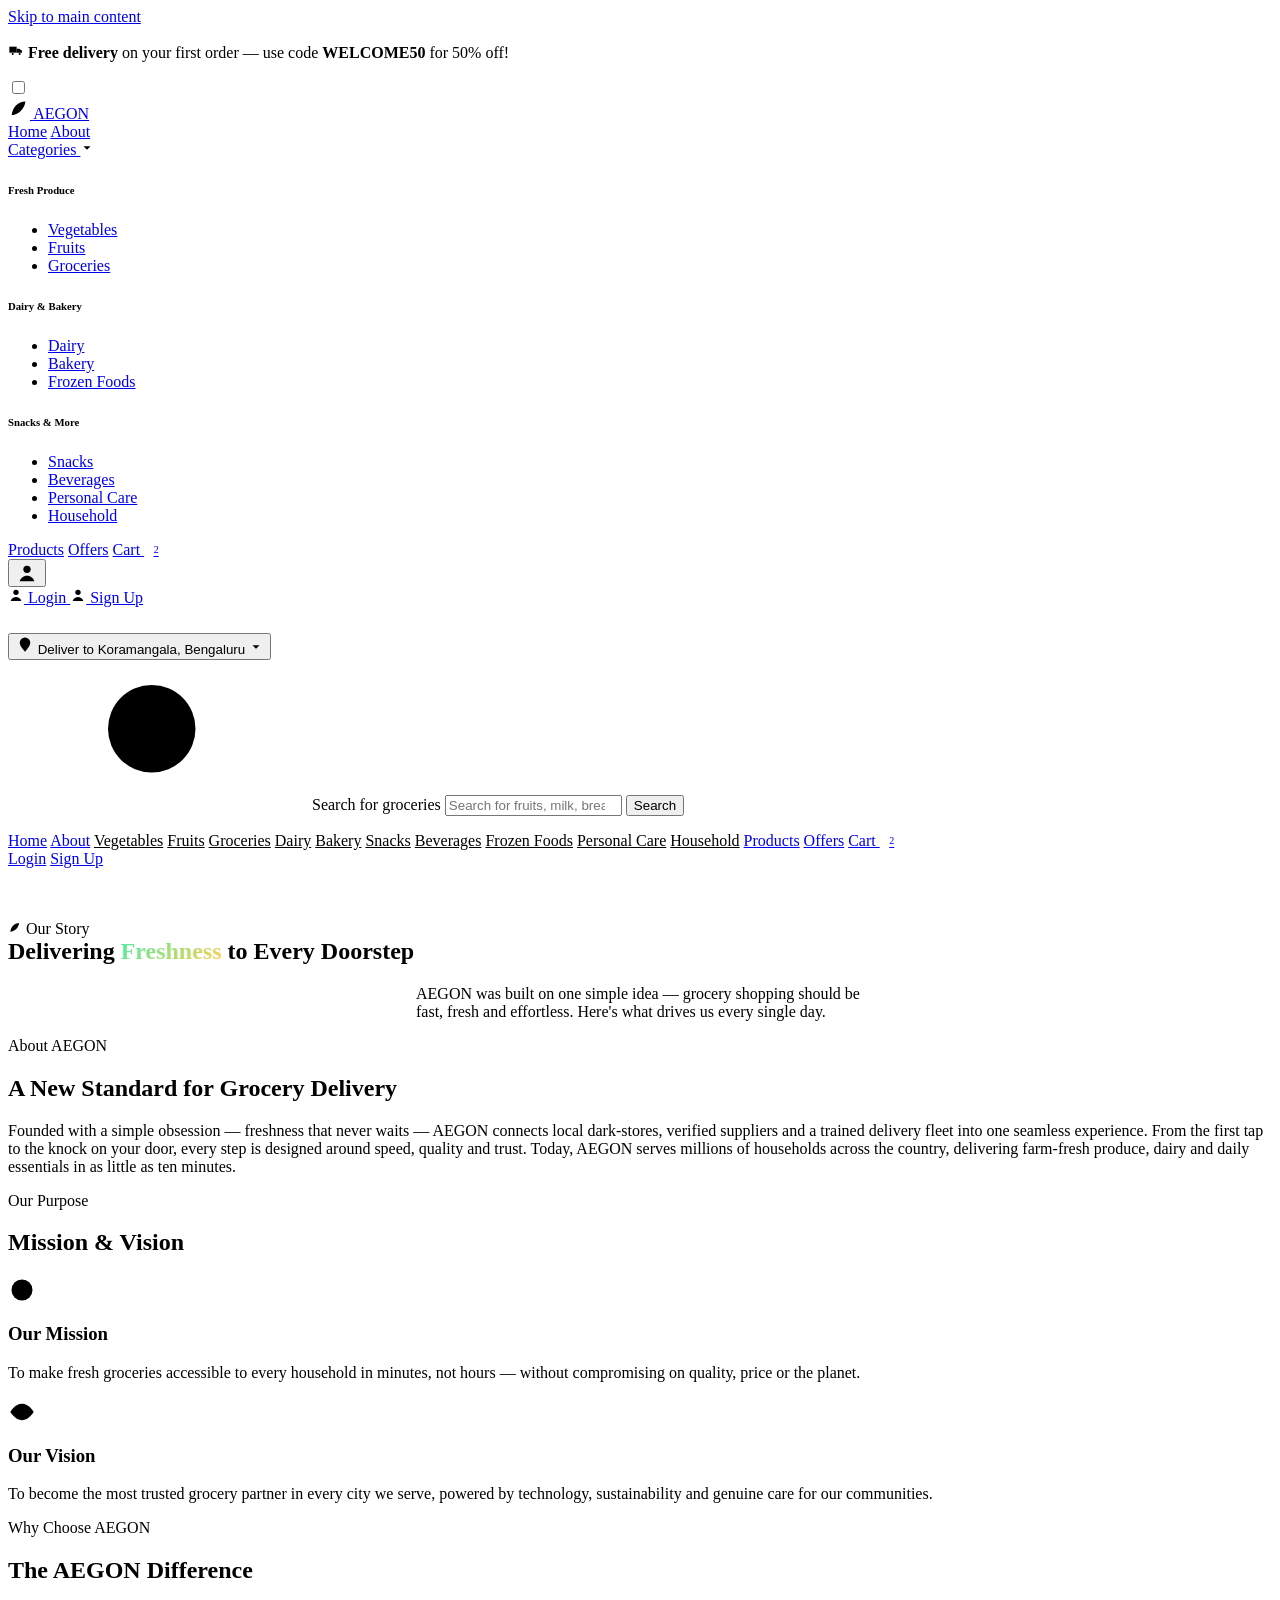
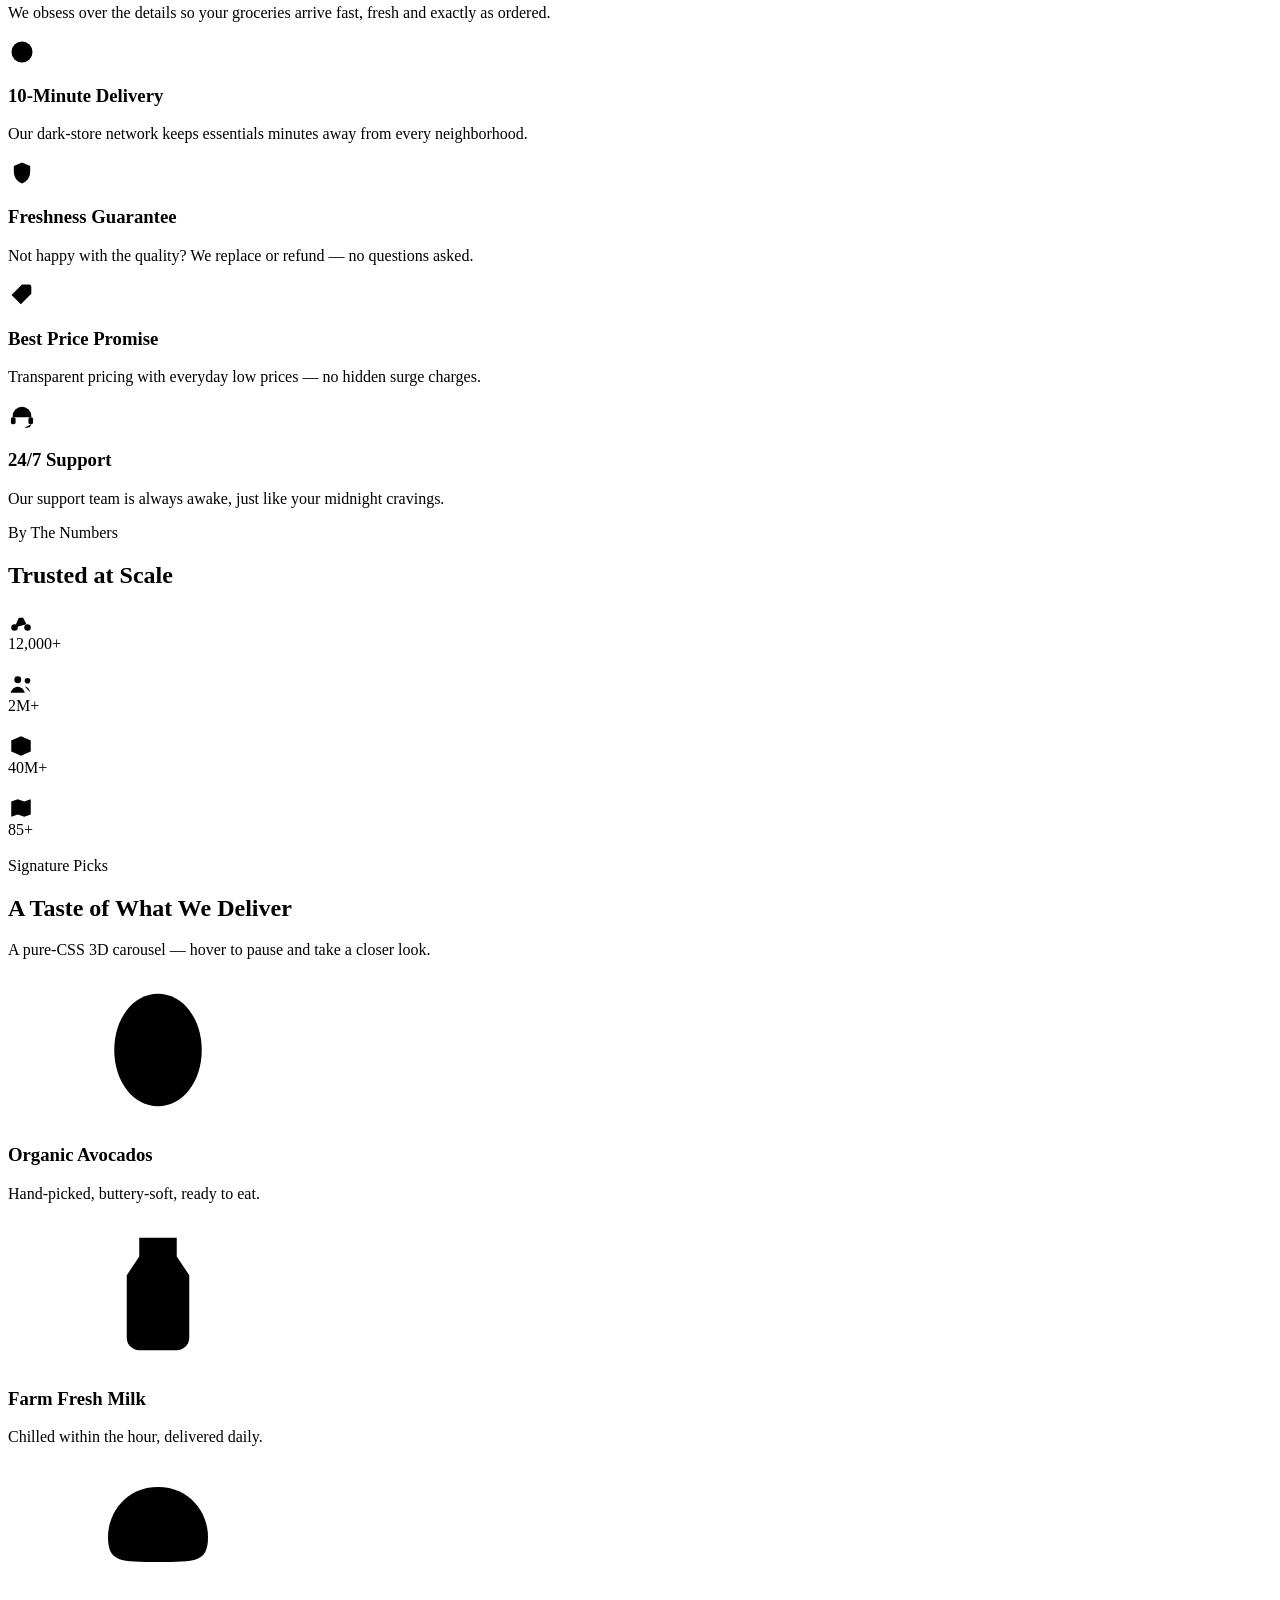
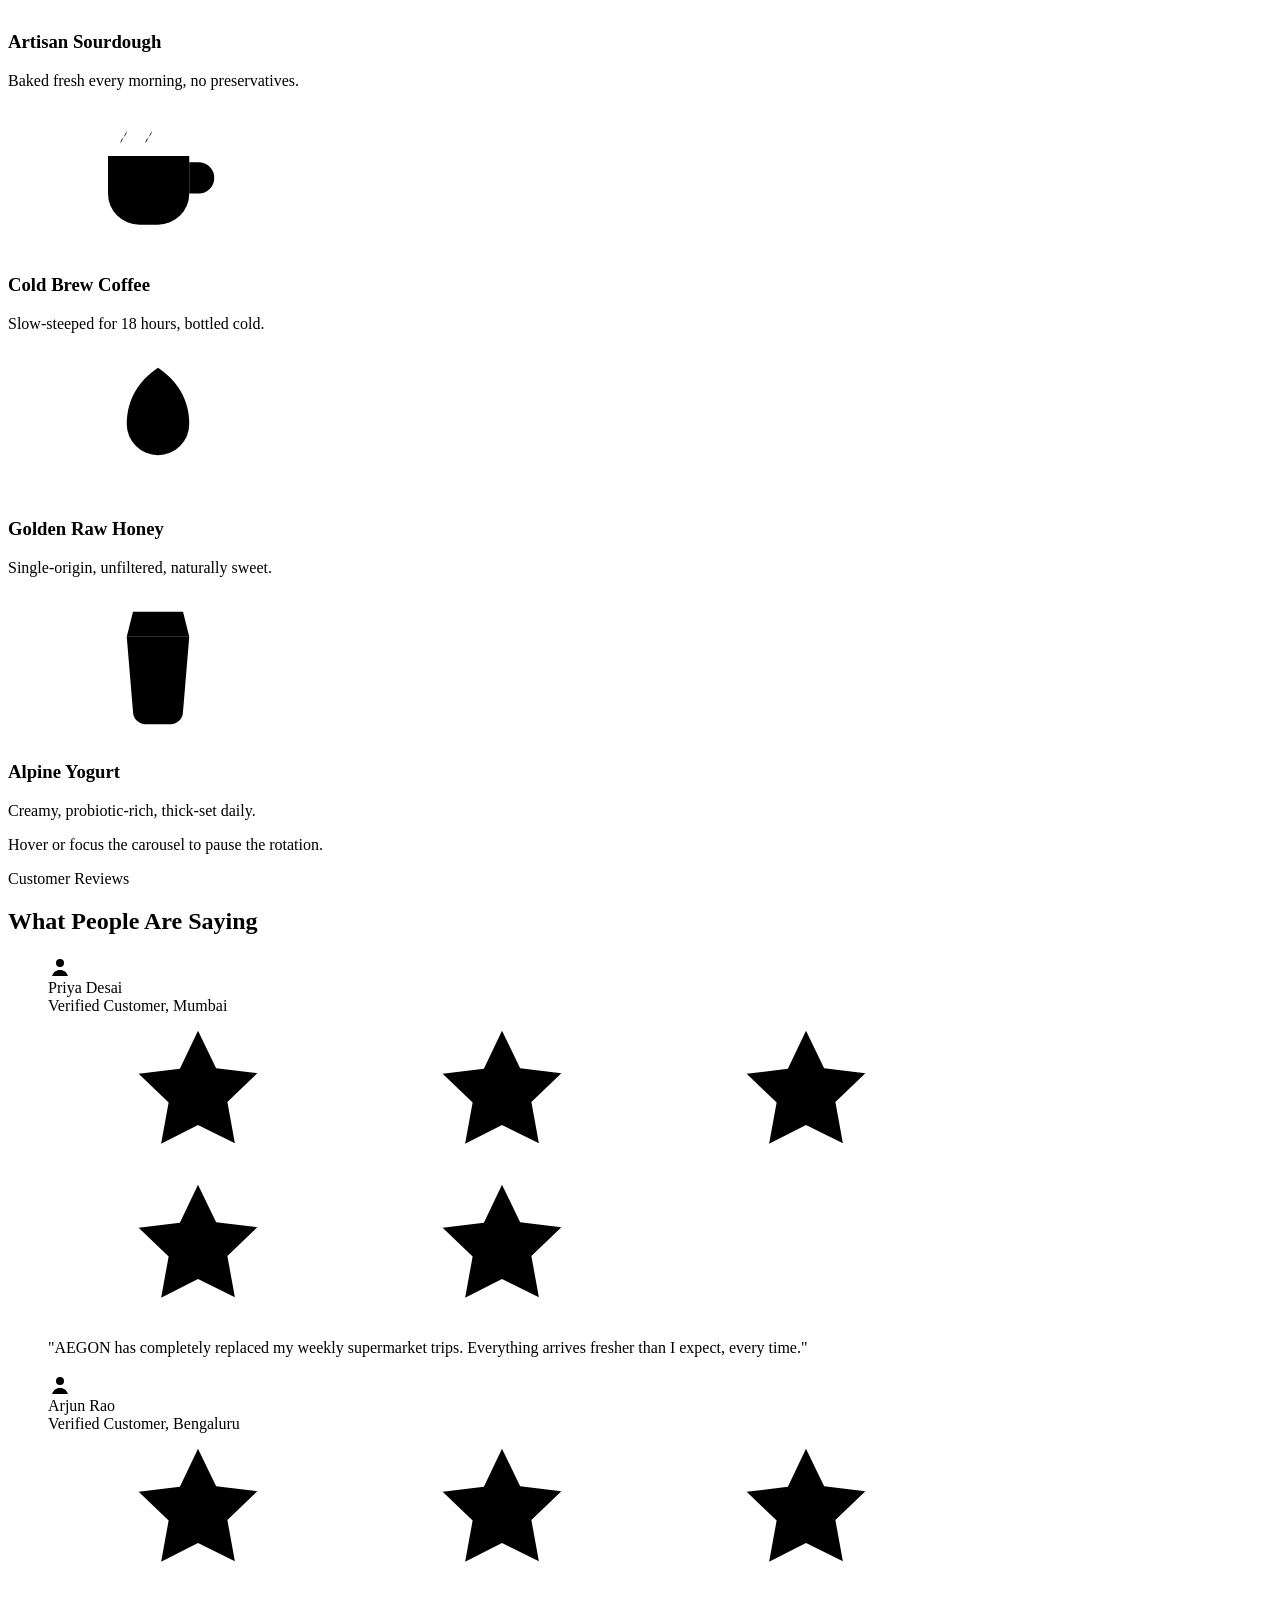
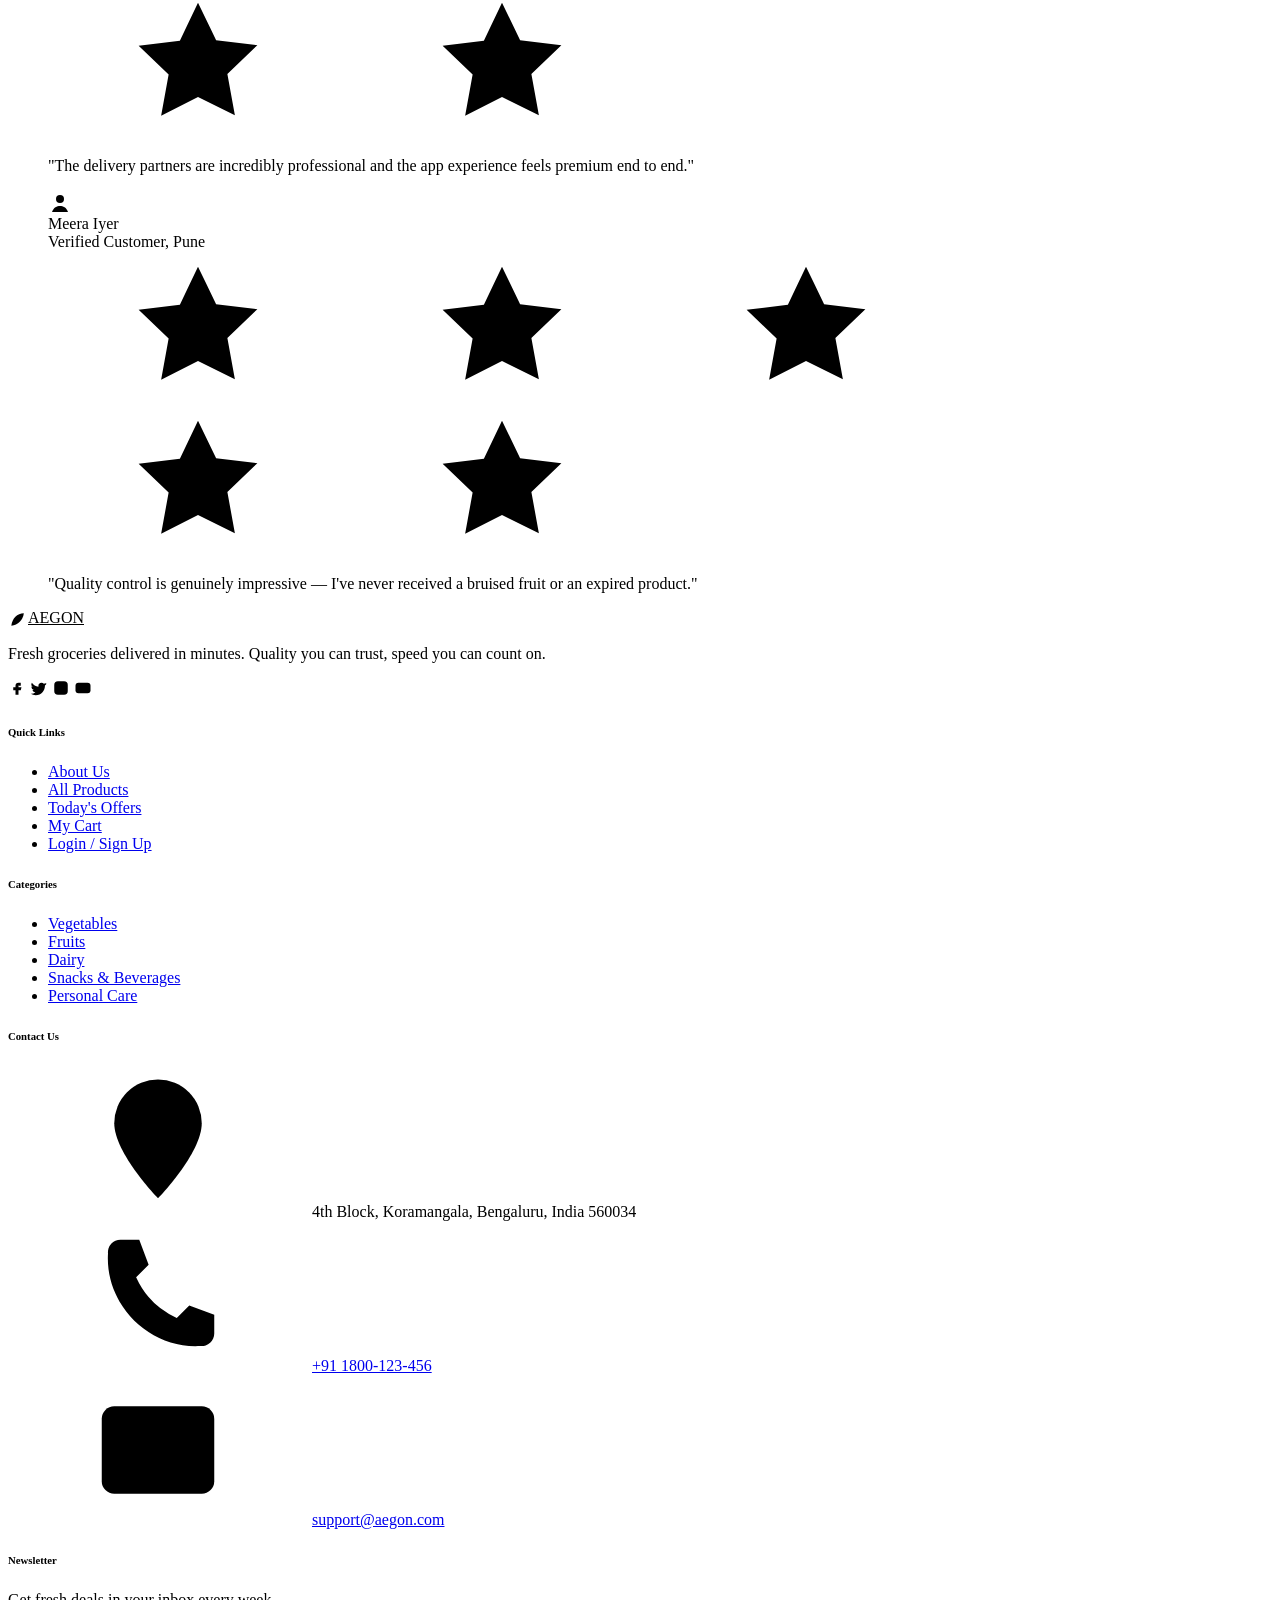
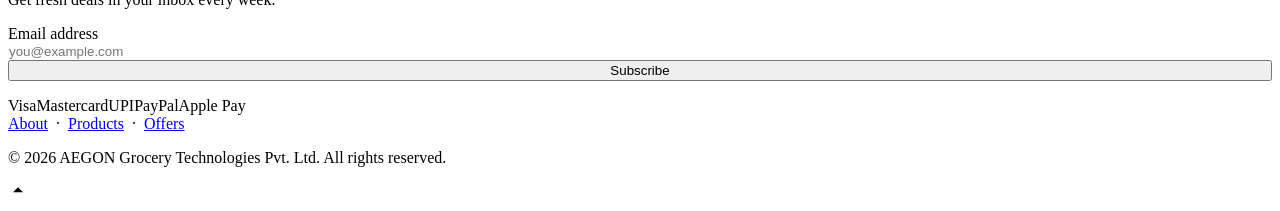
==== about.html @ bcfedc3d "Add files via upload" ====
<html lang="en"><head>
  <!-- ================= META / SEO ================= -->
  <meta charset="UTF-8">
  <meta name="viewport" content="width=device-width, initial-scale=1.0">
  <title>About AEGON | Our Mission to Deliver Fresh, Fast</title>
  <meta name="description" content="Learn about AEGON's mission, vision and the team behind India's premium 10-minute grocery delivery platform.">
  <meta name="keywords" content="about AEGON, grocery delivery company, AEGON mission, AEGON vision">
  <meta name="author" content="AEGON">
  <meta name="robots" content="index, follow">
  <meta name="theme-color" content="#0f8f63">
  <link rel="canonical" href="about.html">

  <meta property="og:type" content="website">
  <meta property="og:title" content="About AEGON | Our Mission to Deliver Fresh, Fast">
  <meta property="og:description" content="Learn about AEGON's mission, vision and the team behind India's premium 10-minute grocery delivery platform.">
  <meta property="og:url" content="about.html">

  <link rel="icon" type="image/svg+xml" href="icons/favicon.svg">

  <link rel="preconnect" href="https://fonts.googleapis.com">
  <link rel="preconnect" href="https://fonts.gstatic.com" crossorigin="">
  <link href="https://fonts.googleapis.com/css2?family=Manrope:wght@400;500;600;700;800&amp;family=Poppins:wght@600;700;800&amp;display=swap" rel="stylesheet">

  <link rel="stylesheet" href="../css/style.css">
</head>
<body data-new-gr-c-s-check-loaded="14.1311.0" data-gr-ext-installed="">

  <a id="top"></a>
  <a href="#main" class="skip-link">Skip to main content</a>

  <!-- ================= ICON SPRITE ================= -->
  <svg aria-hidden="true" style="position:absolute; width:0; height:0; overflow:hidden;">
    <defs>
      <symbol id="icon-location" viewBox="0 0 24 24"><path d="M12 21s7-7.2 7-12a7 7 0 1 0-14 0c0 4.8 7 12 7 12Z"></path><circle cx="12" cy="9" r="2.5"></circle></symbol>
      <symbol id="icon-chevron-down" viewBox="0 0 24 24"><path d="M6 9l6 6 6-6"></path></symbol>
      <symbol id="icon-search" viewBox="0 0 24 24"><circle cx="11" cy="11" r="7"></circle><path d="M21 21l-4.3-4.3"></path></symbol>
      <symbol id="icon-heart" viewBox="0 0 24 24"><path d="M12 20.5s-7.5-4.6-9.8-9.2C.6 7.8 2.4 4 6.2 4c2.1 0 3.6 1.2 4.5 2.6C11.5 5.2 13 4 15.1 4c3.8 0 5.6 3.8 4 7.3-2.3 4.6-9.8 9.2-9.8 9.2Z"></path></symbol>
      <symbol id="icon-cart" viewBox="0 0 24 24"><circle cx="9" cy="21" r="1.4"></circle><circle cx="18" cy="21" r="1.4"></circle><path d="M2 3h2l2.6 12.6a2 2 0 0 0 2 1.6h8.8a2 2 0 0 0 2-1.6L21 8H6"></path></symbol>
      <symbol id="icon-user" viewBox="0 0 24 24"><circle cx="12" cy="8" r="4"></circle><path d="M4 21c1.5-4.5 5-6 8-6s6.5 1.5 8 6"></path></symbol>
      <symbol id="icon-star" viewBox="0 0 24 24"><path d="M12 2.5l2.9 6 6.6.8-4.8 4.6 1.2 6.6L12 17.6l-5.9 3 1.2-6.6-4.8-4.6 6.6-.8Z"></path></symbol>
      <symbol id="icon-menu" viewBox="0 0 24 24"><path d="M3 6h18M3 12h18M3 18h18"></path></symbol>
      <symbol id="icon-close" viewBox="0 0 24 24"><path d="M6 6l12 12M18 6L6 18"></path></symbol>
      <symbol id="icon-check" viewBox="0 0 24 24"><path d="M5 13l4 4L19 7"></path></symbol>
      <symbol id="icon-truck" viewBox="0 0 24 24"><path d="M2 7h11v9H2z"></path><path d="M13 10h4l4 3v3h-8z"></path><circle cx="7" cy="18" r="1.6"></circle><circle cx="17.5" cy="18" r="1.6"></circle></symbol>
      <symbol id="icon-shield" viewBox="0 0 24 24"><path d="M12 3l7 3v5c0 5-3 8.5-7 10-4-1.5-7-5-7-10V6Z"></path><path d="M9 12l2 2 4-4"></path></symbol>
      <symbol id="icon-tag" viewBox="0 0 24 24"><path d="M12 3h6a2 2 0 0 1 2 2v6l-9 9-8-8 9-9Z"></path><circle cx="15" cy="7" r="1.4"></circle></symbol>
      <symbol id="icon-headset" viewBox="0 0 24 24"><path d="M4 13v-1a8 8 0 0 1 16 0v1"></path><rect x="2.5" y="13" width="4" height="6" rx="1.5"></rect><rect x="17.5" y="13" width="4" height="6" rx="1.5"></rect><path d="M20 19a4 4 0 0 1-4 3h-2"></path></symbol>
      <symbol id="icon-instagram" viewBox="0 0 24 24"><rect x="3" y="3" width="18" height="18" rx="5"></rect><circle cx="12" cy="12" r="4"></circle><circle cx="17.3" cy="6.7" r="1"></circle></symbol>
      <symbol id="icon-facebook" viewBox="0 0 24 24"><path d="M14 9h3V5h-3a4 4 0 0 0-4 4v2H7v4h3v6h4v-6h3l1-4h-4v-2c0-.6.4-1 1-1Z"></path></symbol>
      <symbol id="icon-twitter" viewBox="0 0 24 24"><path d="M21 5.5c-.8.4-1.6.6-2.5.8a4.3 4.3 0 0 0-7.3 3.9A12.2 12.2 0 0 1 2.5 4.9a4.3 4.3 0 0 0 1.3 5.7c-.7 0-1.4-.2-2-.5v.1a4.3 4.3 0 0 0 3.4 4.2c-.6.2-1.3.2-2 .1a4.3 4.3 0 0 0 4 3A8.6 8.6 0 0 1 1 19.5 12.2 12.2 0 0 0 7.6 21.5c7.9 0 12.3-6.6 12.3-12.3v-.6c.8-.6 1.6-1.4 2.1-2.3Z"></path></symbol>
      <symbol id="icon-youtube" viewBox="0 0 24 24"><rect x="2" y="5" width="20" height="14" rx="4"></rect><path d="M10 9l6 3-6 3Z"></path></symbol>
      <symbol id="icon-mail" viewBox="0 0 24 24"><rect x="3" y="5" width="18" height="14" rx="2"></rect><path d="M4 6l8 7 8-7"></path></symbol>
      <symbol id="icon-phone" viewBox="0 0 24 24"><path d="M6 3h3l1.5 4-2 2a13 13 0 0 0 6.5 6.5l2-2 4 1.5v3a2 2 0 0 1-2.2 2C10.6 20.5 3.5 13.4 4 5.2A2 2 0 0 1 6 3Z"></path></symbol>
      <symbol id="icon-leaf" viewBox="0 0 24 24"><path d="M4 20c8-1 14-7 15-15C11 5 5 11 4 20Z"></path></symbol>
      <symbol id="icon-arrow-right" viewBox="0 0 24 24"><path d="M5 12h14M13 6l6 6-6 6"></path></symbol>
      <symbol id="icon-clock" viewBox="0 0 24 24"><circle cx="12" cy="12" r="9"></circle><path d="M12 7v5l3.5 2"></path></symbol>
      <symbol id="icon-target" viewBox="0 0 24 24"><circle cx="12" cy="12" r="9"></circle><circle cx="12" cy="12" r="5"></circle><circle cx="12" cy="12" r="1"></circle></symbol>
      <symbol id="icon-eye" viewBox="0 0 24 24"><path d="M2 12s4-7 10-7 10 7 10 7-4 7-10 7-10-7-10-7Z"></path><circle cx="12" cy="12" r="3"></circle></symbol>
      <symbol id="icon-bike" viewBox="0 0 24 24"><circle cx="6" cy="17" r="3"></circle><circle cx="18" cy="17" r="3"></circle><path d="M6 17l4-9h4l3 6M10 8h3"></path></symbol>
      <symbol id="icon-users" viewBox="0 0 24 24"><circle cx="9" cy="8" r="3.2"></circle><path d="M2.5 20c1-3.5 3.6-5.5 6.5-5.5s5.5 2 6.5 5.5"></path><circle cx="18" cy="9" r="2.6"></circle><path d="M15.5 14.2c2.4.3 4.3 2.1 5 5.3"></path></symbol>
      <symbol id="icon-package" viewBox="0 0 24 24"><path d="M3 7l9-4 9 4-9 4-9-4Z"></path><path d="M3 7v10l9 4 9-4V7"></path><path d="M12 11v10"></path></symbol>
      <symbol id="icon-map" viewBox="0 0 24 24"><path d="M9 4 3 6v14l6-2 6 2 6-2V4l-6 2-6-2Z"></path><path d="M9 4v14M15 6v14"></path></symbol>
      <symbol id="icon-avocado" viewBox="0 0 24 24"><path d="M12 3c4 0 7 4 7 9s-3 9-7 9-7-4-7-9 3-9 7-9Z"></path><circle cx="12" cy="13" r="3.4"></circle></symbol>
      <symbol id="icon-milk" viewBox="0 0 24 24"><path d="M9 3h6v3l2 3v10a2 2 0 0 1-2 2H9a2 2 0 0 1-2-2V9l2-3Z"></path><path d="M7.5 13h9"></path></symbol>
      <symbol id="icon-bread" viewBox="0 0 24 24"><path d="M4 12c0-4 3-8 8-8s8 4 8 8-2 4-8 4-8 0-8-4Z"></path><path d="M9 9v6M12 8v7M15 9v6"></path></symbol>
      <symbol id="icon-coffee" viewBox="0 0 24 24"><path d="M4 8h13v6a5 5 0 0 1-5 5H9a5 5 0 0 1-5-5Z"></path><path d="M17 9h1.5a2.5 2.5 0 0 1 0 5H17"></path><path d="M7 4c0 1-1 1-1 2M11 4c0 1-1 1-1 2"></path></symbol>
      <symbol id="icon-honey" viewBox="0 0 24 24"><path d="M12 3c3 2 5 5 5 9a5 5 0 0 1-10 0c0-4 2-7 5-9Z"></path><path d="M8 11h8M8 15h8"></path></symbol>
      <symbol id="icon-yogurt" viewBox="0 0 24 24"><path d="M8 3h8l1 4H7Z"></path><path d="M7 7h10l-1 12a2 2 0 0 1-2 2H10a2 2 0 0 1-2-2Z"></path></symbol>
    </defs>
  </svg>

  <!-- ================= ANNOUNCEMENT BAR ================= -->
  <div class="announcement-bar" role="note" aria-label="Announcement">
    <p class="announcement-bar__track">
      <svg class="icon" aria-hidden="true" width="16" height="16"><use href="#icon-truck"></use></svg>
      <strong>Free delivery</strong>&nbsp;on your first order — use code&nbsp;<strong>WELCOME50</strong>&nbsp;for 50% off!
    </p>
  </div>

  <!-- ================= HEADER / STICKY NAVIGATION ================= -->
  <header class="site-header">
    <input type="checkbox" id="nav-toggle" class="navbar__toggle-input" aria-hidden="true">

    <div class="container navbar">
      <a href="index.html" class="navbar__brand" aria-label="AEGON home">
        <span class="navbar__brand-mark" aria-hidden="true">
          <svg class="icon" width="22" height="22"><use href="#icon-leaf"></use></svg>
        </span>
        <span class="navbar__brand-name">AEGON</span>
      </a>

      <nav class="navbar__menu" aria-label="Primary">
        <a href="index.html" class="navbar__link">Home</a>
        <a href="about.html" class="navbar__link is-active" aria-current="page">About</a>

        <div class="mega-menu">
          <a href="products.html" class="navbar__link" aria-haspopup="true">
            Categories
            <svg class="icon" width="14" height="14" aria-hidden="true"><use href="#icon-chevron-down"></use></svg>
          </a>
          <div class="mega-menu__panel">
            <div class="mega-menu__col">
              <h6>Fresh Produce</h6>
              <ul>
                <li><a href="products.html#vegetables">Vegetables</a></li>
                <li><a href="products.html#fruits">Fruits</a></li>
                <li><a href="products.html#groceries">Groceries</a></li>
              </ul>
            </div>
            <div class="mega-menu__col">
              <h6>Dairy &amp; Bakery</h6>
              <ul>
                <li><a href="products.html#dairy">Dairy</a></li>
                <li><a href="products.html#bakery">Bakery</a></li>
                <li><a href="products.html#frozen-foods">Frozen Foods</a></li>
              </ul>
            </div>
            <div class="mega-menu__col">
              <h6>Snacks &amp; More</h6>
              <ul>
                <li><a href="products.html#snacks">Snacks</a></li>
                <li><a href="products.html#beverages">Beverages</a></li>
                <li><a href="products.html#personal-care">Personal Care</a></li>
                <li><a href="products.html#household">Household</a></li>
              </ul>
            </div>
          </div>
        </div>
        <a href="products.html" class="navbar__link">Products</a>
        <a href="offer.html" class="navbar__link">Offers</a>
        <a href="cart.html" class="navbar__link">
          Cart
          <span class="badge badge--gradient" style="padding:0.1em 0.55em; font-size:10px; margin-left:4px; vertical-align:2px;"><span data-cart-count="">2</span></span>
        </a>
      </nav>

      <div class="navbar__actions">
        <div class="navbar__user-menu">
          <button type="button" class="navbar__icon-btn" aria-label="Account menu" aria-haspopup="true">
            <svg class="icon" width="22" height="22" aria-hidden="true"><use href="#icon-user"></use></svg>
          </button>
          <div class="navbar__user-menu-panel" data-account-panel="">
            <a href="login.html">
              <svg class="icon" width="16" height="16" aria-hidden="true"><use href="#icon-user"></use></svg>
              Login
            </a>
            <a href="signup.html">
              <svg class="icon" width="16" height="16" aria-hidden="true"><use href="#icon-user"></use></svg>
              Sign Up
            </a>
          </div>
        </div>
      </div>

      <label for="nav-toggle" class="navbar__toggle" aria-label="Toggle menu">
        <svg class="icon icon-menu" width="22" height="22" aria-hidden="true"><use href="#icon-menu"></use></svg>
        <svg class="icon icon-close" width="22" height="22" aria-hidden="true"><use href="#icon-close"></use></svg>
      </label>
    </div>

    <div class="container utility-bar">
      <button type="button" class="location-picker" aria-label="Change delivery location">
        <svg class="icon" width="18" height="18" aria-hidden="true"><use href="#icon-location"></use></svg>
        <span class="location-picker__label">Deliver to</span>
        <span>Koramangala, Bengaluru</span>
        <svg class="icon" width="14" height="14" aria-hidden="true"><use href="#icon-chevron-down"></use></svg>
      </button>

      <form class="search-box" role="search" action="products.html" method="get">
        <svg class="icon" aria-hidden="true"><use href="#icon-search"></use></svg>
        <label for="site-search" class="sr-only">Search for groceries</label>
        <input type="search" id="site-search" name="q" placeholder="Search for fruits, milk, bread...">
        <button type="submit" class="search-box__submit">Search</button>
      </form>
    </div>

    <nav class="navbar__mobile-panel container" aria-label="Mobile primary">
      <a href="index.html" class="navbar__link">Home</a>
      <a href="about.html" class="navbar__link is-active" aria-current="page">About</a>
      <a href="products.html#vegetables" class="navbar__link" style="padding-left:var(--space-sm); font-size:var(--fs-sm); color:var(--text-muted);">Vegetables</a>
      <a href="products.html#fruits" class="navbar__link" style="padding-left:var(--space-sm); font-size:var(--fs-sm); color:var(--text-muted);">Fruits</a>
      <a href="products.html#groceries" class="navbar__link" style="padding-left:var(--space-sm); font-size:var(--fs-sm); color:var(--text-muted);">Groceries</a>
      <a href="products.html#dairy" class="navbar__link" style="padding-left:var(--space-sm); font-size:var(--fs-sm); color:var(--text-muted);">Dairy</a>
      <a href="products.html#bakery" class="navbar__link" style="padding-left:var(--space-sm); font-size:var(--fs-sm); color:var(--text-muted);">Bakery</a>
      <a href="products.html#snacks" class="navbar__link" style="padding-left:var(--space-sm); font-size:var(--fs-sm); color:var(--text-muted);">Snacks</a>
      <a href="products.html#beverages" class="navbar__link" style="padding-left:var(--space-sm); font-size:var(--fs-sm); color:var(--text-muted);">Beverages</a>
      <a href="products.html#frozen-foods" class="navbar__link" style="padding-left:var(--space-sm); font-size:var(--fs-sm); color:var(--text-muted);">Frozen Foods</a>
      <a href="products.html#personal-care" class="navbar__link" style="padding-left:var(--space-sm); font-size:var(--fs-sm); color:var(--text-muted);">Personal Care</a>
      <a href="products.html#household" class="navbar__link" style="padding-left:var(--space-sm); font-size:var(--fs-sm); color:var(--text-muted);">Household</a>
      <a href="products.html" class="navbar__link">Products</a>
      <a href="offer.html" class="navbar__link">Offers</a>
      <a href="cart.html" class="navbar__link">Cart <span class="badge badge--gradient" style="padding:0.1em 0.55em; font-size:10px; margin-left:4px; vertical-align:2px;"><span data-cart-count="">2</span></span></a>
      <div class="navbar__mobile-actions">
        <a href="login.html" class="btn btn--secondary btn--sm btn--block">Login</a>
        <a href="signup.html" class="btn btn--primary btn--sm btn--block">Sign Up</a>
      </div>
    </nav>
  </header>

  <main id="main">

    <!-- ================= PREMIUM HERO ================= -->
    <section class="page-banner" aria-labelledby="about-hero-title" style="position:relative; overflow:hidden;">
      <div class="floating-shapes" aria-hidden="true">
        <span class="anim-float-slow" style="width:140px; height:140px; top:10%; left:8%; background:var(--gradient-primary); opacity:0.3;"></span>
        <span class="anim-float" style="width:90px; height:90px; bottom:8%; right:10%; background:var(--gradient-accent); opacity:0.28; animation-delay:1.5s;"></span>
      </div>
      <div class="container" style="position:relative;">
        <ul class="breadcrumb" style="justify-content:center; margin-bottom:var(--space-sm); color:hsla(0,0%,100%,0.7);">
          <li><a href="index.html" style="color:inherit;">Home</a></li>
          <li aria-current="page" style="color:var(--color-white);">About</li>
        </ul>
        <span class="hero__eyebrow anim-fade-down">
          <svg class="icon" width="14" height="14" aria-hidden="true"><use href="#icon-leaf"></use></svg>
          Our Story
        </span>
        <h1 id="about-hero-title" class="anim-fade-up" style="margin-top:var(--space-sm);">
          Delivering <span class="text-gradient" style="background:linear-gradient(135deg,hsl(152,80%,62%),hsl(45,96%,65%)); background-clip:text; -webkit-background-clip:text; -webkit-text-fill-color:transparent;">Freshness</span> to Every Doorstep
        </h1>
        <p class="anim-fade-up anim-delay-1" style="max-width:56ch; margin-inline:auto;">
          AEGON was built on one simple idea — grocery shopping should be fast, fresh and effortless. Here's what drives us every single day.
        </p>
      </div>
    </section>

    <!-- ================= ABOUT AEGON ================= -->
    <section class="section" id="about-aegon" aria-labelledby="about-aegon-title">
      <div class="container">
        <div class="section-head">
          <span class="eyebrow">About AEGON</span>
          <h2 id="about-aegon-title">A New Standard for Grocery Delivery</h2>
          <p>
            Founded with a simple obsession — freshness that never waits — AEGON connects local dark-stores,
            verified suppliers and a trained delivery fleet into one seamless experience. From the first tap to the
            knock on your door, every step is designed around speed, quality and trust. Today, AEGON serves millions
            of households across the country, delivering farm-fresh produce, dairy and daily essentials in as little
            as ten minutes.
          </p>
        </div>
      </div>
    </section>

    <!-- ================= MISSION & VISION ================= -->
    <section class="section" id="mission-vision" aria-labelledby="mission-vision-title" style="background:var(--bg-muted); padding-block: var(--space-2xl);">
      <div class="container">
        <div class="section-head">
          <span class="eyebrow">Our Purpose</span>
          <h2 id="mission-vision-title">Mission &amp; Vision</h2>
        </div>

        <div class="mission-vision">
          <article class="mission-vision__card mission-vision__card--mission">
            <span class="mission-vision__icon"><svg class="icon" width="28" height="28" aria-hidden="true"><use href="#icon-target"></use></svg></span>
            <h3 style="color:var(--color-white);">Our Mission</h3>
            <p>To make fresh groceries accessible to every household in minutes, not hours — without compromising on quality, price or the planet.</p>
          </article>
          <article class="mission-vision__card mission-vision__card--vision">
            <span class="mission-vision__icon"><svg class="icon" width="28" height="28" aria-hidden="true"><use href="#icon-eye"></use></svg></span>
            <h3 style="color:var(--color-white);">Our Vision</h3>
            <p>To become the most trusted grocery partner in every city we serve, powered by technology, sustainability and genuine care for our communities.</p>
          </article>
        </div>
      </div>
    </section>

    <!-- ================= WHY CHOOSE US ================= -->
    <section class="section" id="why-us" aria-labelledby="why-us-title">
      <div class="container">
        <div class="section-head">
          <span class="eyebrow">Why Choose AEGON</span>
          <h2 id="why-us-title">The AEGON Difference</h2>
          <p>We obsess over the details so your groceries arrive fast, fresh and exactly as ordered.</p>
        </div>

        <div class="feature-grid">
          <div class="feature-card anim-fade-up">
            <span class="feature-card__icon"><svg class="icon" width="28" height="28" aria-hidden="true"><use href="#icon-clock"></use></svg></span>
            <h3>10-Minute Delivery</h3>
            <p>Our dark-store network keeps essentials minutes away from every neighborhood.</p>
          </div>
          <div class="feature-card anim-fade-up anim-delay-1">
            <span class="feature-card__icon"><svg class="icon" width="28" height="28" aria-hidden="true"><use href="#icon-shield"></use></svg></span>
            <h3>Freshness Guarantee</h3>
            <p>Not happy with the quality? We replace or refund — no questions asked.</p>
          </div>
          <div class="feature-card anim-fade-up anim-delay-2">
            <span class="feature-card__icon"><svg class="icon" width="28" height="28" aria-hidden="true"><use href="#icon-tag"></use></svg></span>
            <h3>Best Price Promise</h3>
            <p>Transparent pricing with everyday low prices — no hidden surge charges.</p>
          </div>
          <div class="feature-card anim-fade-up anim-delay-3">
            <span class="feature-card__icon"><svg class="icon" width="28" height="28" aria-hidden="true"><use href="#icon-headset"></use></svg></span>
            <h3>24/7 Support</h3>
            <p>Our support team is always awake, just like your midnight cravings.</p>
          </div>
        </div>
      </div>
    </section>

    <!-- ================= STATS SECTION ================= -->
    <section class="section" id="stats" aria-labelledby="stats-title" style="background:var(--gradient-hero); color:var(--color-white);">
      <div class="container">
        <div class="section-head">
          <span class="eyebrow" style="background:hsla(0,0%,100%,0.14); color:var(--color-white);">By The Numbers</span>
          <h2 id="stats-title" style="color:var(--color-white);">Trusted at Scale</h2>
        </div>

        <div class="stats-grid">
          <div class="stat-card" style="background:hsla(0,0%,100%,0.06); border-color:hsla(0,0%,100%,0.15);">
            <span class="stat-card__icon"><svg class="icon" width="26" height="26" aria-hidden="true"><use href="#icon-bike"></use></svg></span>
            <div class="stat-card__num" style="color:var(--color-white);">12,000+</div>
            <div class="stat-card__label" style="color:hsla(0,0%,100%,0.7);">Delivery Partners</div>
          </div>
          <div class="stat-card" style="background:hsla(0,0%,100%,0.06); border-color:hsla(0,0%,100%,0.15);">
            <span class="stat-card__icon"><svg class="icon" width="26" height="26" aria-hidden="true"><use href="#icon-users"></use></svg></span>
            <div class="stat-card__num" style="color:var(--color-white);">2M+</div>
            <div class="stat-card__label" style="color:hsla(0,0%,100%,0.7);">Happy Customers</div>
          </div>
          <div class="stat-card" style="background:hsla(0,0%,100%,0.06); border-color:hsla(0,0%,100%,0.15);">
            <span class="stat-card__icon"><svg class="icon" width="26" height="26" aria-hidden="true"><use href="#icon-package"></use></svg></span>
            <div class="stat-card__num" style="color:var(--color-white);">40M+</div>
            <div class="stat-card__label" style="color:hsla(0,0%,100%,0.7);">Orders Delivered</div>
          </div>
          <div class="stat-card" style="background:hsla(0,0%,100%,0.06); border-color:hsla(0,0%,100%,0.15);">
            <span class="stat-card__icon"><svg class="icon" width="26" height="26" aria-hidden="true"><use href="#icon-map"></use></svg></span>
            <div class="stat-card__num" style="color:var(--color-white);">85+</div>
            <div class="stat-card__label" style="color:hsla(0,0%,100%,0.7);">Cities Covered</div>
          </div>
        </div>
      </div>
    </section>

    <!-- ================= 3D ROTATING CAROUSEL ================= -->
    <section class="section" id="signature-picks" aria-labelledby="signature-picks-title">
      <div class="container">
        <div class="section-head">
          <span class="eyebrow">Signature Picks</span>
          <h2 id="signature-picks-title">A Taste of What We Deliver</h2>
          <p>A pure-CSS 3D carousel — hover to pause and take a closer look.</p>
        </div>

        <div class="carousel-3d" tabindex="0" aria-label="Rotating showcase of AEGON signature products">
          <div class="carousel-3d__stage">
            <article class="carousel-3d__card">
              <span class="carousel-3d__media"><svg class="icon" aria-hidden="true"><use href="#icon-avocado"></use></svg></span>
              <h3 class="carousel-3d__name">Organic Avocados</h3>
              <p class="carousel-3d__desc">Hand-picked, buttery-soft, ready to eat.</p>
            </article>
            <article class="carousel-3d__card">
              <span class="carousel-3d__media"><svg class="icon" aria-hidden="true"><use href="#icon-milk"></use></svg></span>
              <h3 class="carousel-3d__name">Farm Fresh Milk</h3>
              <p class="carousel-3d__desc">Chilled within the hour, delivered daily.</p>
            </article>
            <article class="carousel-3d__card">
              <span class="carousel-3d__media"><svg class="icon" aria-hidden="true"><use href="#icon-bread"></use></svg></span>
              <h3 class="carousel-3d__name">Artisan Sourdough</h3>
              <p class="carousel-3d__desc">Baked fresh every morning, no preservatives.</p>
            </article>
            <article class="carousel-3d__card">
              <span class="carousel-3d__media"><svg class="icon" aria-hidden="true"><use href="#icon-coffee"></use></svg></span>
              <h3 class="carousel-3d__name">Cold Brew Coffee</h3>
              <p class="carousel-3d__desc">Slow-steeped for 18 hours, bottled cold.</p>
            </article>
            <article class="carousel-3d__card">
              <span class="carousel-3d__media"><svg class="icon" aria-hidden="true"><use href="#icon-honey"></use></svg></span>
              <h3 class="carousel-3d__name">Golden Raw Honey</h3>
              <p class="carousel-3d__desc">Single-origin, unfiltered, naturally sweet.</p>
            </article>
            <article class="carousel-3d__card">
              <span class="carousel-3d__media"><svg class="icon" aria-hidden="true"><use href="#icon-yogurt"></use></svg></span>
              <h3 class="carousel-3d__name">Alpine Yogurt</h3>
              <p class="carousel-3d__desc">Creamy, probiotic-rich, thick-set daily.</p>
            </article>
          </div>
        </div>
        <p class="carousel-3d__hint">Hover or focus the carousel to pause the rotation.</p>
      </div>
    </section>

    <!-- ================= CUSTOMER REVIEWS ================= -->
    <section class="section" id="reviews" aria-labelledby="reviews-title" style="background:var(--bg-muted);">
      <div class="container">
        <div class="section-head">
          <span class="eyebrow">Customer Reviews</span>
          <h2 id="reviews-title">What People Are Saying</h2>
        </div>

        <div class="review-grid">
          <blockquote class="review-card">
            <div class="review-card__head">
              <span class="review-card__avatar" aria-hidden="true"><svg class="icon" width="24" height="24"><use href="#icon-user"></use></svg></span>
              <div>
                <div class="review-card__name">Priya Desai</div>
                <div class="review-card__role">Verified Customer, Mumbai</div>
              </div>
            </div>
            <div class="review-card__stars" aria-label="Rated 5 out of 5 stars">
              <svg class="icon icon--filled" aria-hidden="true"><use href="#icon-star"></use></svg>
              <svg class="icon icon--filled" aria-hidden="true"><use href="#icon-star"></use></svg>
              <svg class="icon icon--filled" aria-hidden="true"><use href="#icon-star"></use></svg>
              <svg class="icon icon--filled" aria-hidden="true"><use href="#icon-star"></use></svg>
              <svg class="icon icon--filled" aria-hidden="true"><use href="#icon-star"></use></svg>
            </div>
            <p class="review-card__text">"AEGON has completely replaced my weekly supermarket trips. Everything arrives fresher than I expect, every time."</p>
          </blockquote>

          <blockquote class="review-card">
            <div class="review-card__head">
              <span class="review-card__avatar" aria-hidden="true"><svg class="icon" width="24" height="24"><use href="#icon-user"></use></svg></span>
              <div>
                <div class="review-card__name">Arjun Rao</div>
                <div class="review-card__role">Verified Customer, Bengaluru</div>
              </div>
            </div>
            <div class="review-card__stars" aria-label="Rated 5 out of 5 stars">
              <svg class="icon icon--filled" aria-hidden="true"><use href="#icon-star"></use></svg>
              <svg class="icon icon--filled" aria-hidden="true"><use href="#icon-star"></use></svg>
              <svg class="icon icon--filled" aria-hidden="true"><use href="#icon-star"></use></svg>
              <svg class="icon icon--filled" aria-hidden="true"><use href="#icon-star"></use></svg>
              <svg class="icon icon--filled" aria-hidden="true"><use href="#icon-star"></use></svg>
            </div>
            <p class="review-card__text">"The delivery partners are incredibly professional and the app experience feels premium end to end."</p>
          </blockquote>

          <blockquote class="review-card">
            <div class="review-card__head">
              <span class="review-card__avatar" aria-hidden="true"><svg class="icon" width="24" height="24"><use href="#icon-user"></use></svg></span>
              <div>
                <div class="review-card__name">Meera Iyer</div>
                <div class="review-card__role">Verified Customer, Pune</div>
              </div>
            </div>
            <div class="review-card__stars" aria-label="Rated 4.5 out of 5 stars">
              <svg class="icon icon--filled" aria-hidden="true"><use href="#icon-star"></use></svg>
              <svg class="icon icon--filled" aria-hidden="true"><use href="#icon-star"></use></svg>
              <svg class="icon icon--filled" aria-hidden="true"><use href="#icon-star"></use></svg>
              <svg class="icon icon--filled" aria-hidden="true"><use href="#icon-star"></use></svg>
              <svg class="icon" aria-hidden="true"><use href="#icon-star"></use></svg>
            </div>
            <p class="review-card__text">"Quality control is genuinely impressive — I've never received a bruised fruit or an expired product."</p>
          </blockquote>
        </div>
      </div>
    </section>

  </main>

  <!-- ================= FOOTER ================= -->
  <footer class="site-footer">
    <div class="container footer-grid">
      <div class="footer-col">
        <a href="index.html" class="navbar__brand" style="color:var(--color-white); margin-bottom: var(--space-sm); display:inline-flex;">
          <span class="navbar__brand-mark" aria-hidden="true">
            <svg class="icon" width="20" height="20"><use href="#icon-leaf"></use></svg>
          </span>
          <span>AEGON</span>
        </a>
        <p>Fresh groceries delivered in minutes. Quality you can trust, speed you can count on.</p>
        <div class="footer-social">
          <a href="#" aria-label="AEGON on Facebook"><svg class="icon" width="18" height="18" aria-hidden="true"><use href="#icon-facebook"></use></svg></a>
          <a href="#" aria-label="AEGON on Twitter"><svg class="icon" width="18" height="18" aria-hidden="true"><use href="#icon-twitter"></use></svg></a>
          <a href="#" aria-label="AEGON on Instagram"><svg class="icon" width="18" height="18" aria-hidden="true"><use href="#icon-instagram"></use></svg></a>
          <a href="#" aria-label="AEGON on YouTube"><svg class="icon" width="18" height="18" aria-hidden="true"><use href="#icon-youtube"></use></svg></a>
        </div>
      </div>

      <nav class="footer-col" aria-label="Quick links">
        <h6>Quick Links</h6>
        <ul>
          <li><a href="about.html">About Us</a></li>
          <li><a href="products.html">All Products</a></li>
          <li><a href="offer.html">Today's Offers</a></li>
          <li><a href="cart.html">My Cart</a></li>
          <li><a href="login.html">Login / Sign Up</a></li>
        </ul>
      </nav>

      <nav class="footer-col" aria-label="Categories">
        <h6>Categories</h6>
        <ul>
          <li><a href="products.html#vegetables">Vegetables</a></li>
          <li><a href="products.html#fruits">Fruits</a></li>
          <li><a href="products.html#dairy">Dairy</a></li>
          <li><a href="products.html#snacks">Snacks &amp; Beverages</a></li>
          <li><a href="products.html#personal-care">Personal Care</a></li>
        </ul>
      </nav>

      <div class="footer-col">
        <h6>Contact Us</h6>
        <address style="font-style:normal; display:flex; flex-direction:column; gap:var(--space-2xs);">
          <div class="footer-contact-item">
            <svg class="icon" aria-hidden="true"><use href="#icon-location"></use></svg>
            <span>4th Block, Koramangala, Bengaluru, India 560034</span>
          </div>
          <div class="footer-contact-item">
            <svg class="icon" aria-hidden="true"><use href="#icon-phone"></use></svg>
            <a href="tel:+911800123456">+91 1800-123-456</a>
          </div>
          <div class="footer-contact-item">
            <svg class="icon" aria-hidden="true"><use href="#icon-mail"></use></svg>
            <a href="mailto:support@aegon.com">support@aegon.com</a>
          </div>
        </address>
      </div>

      <div class="footer-col">
        <h6>Newsletter</h6>
        <p>Get fresh deals in your inbox every week.</p>
        <form action="#" method="get" style="margin-top:var(--space-sm); display:flex; flex-direction:column; gap:var(--space-2xs);">
          <label for="footer-email" class="sr-only">Email address</label>
          <input type="email" id="footer-email" name="email" placeholder="you@example.com" style="padding:0.7rem var(--space-sm); border-radius:var(--radius-md); background:hsla(0,0%,100%,0.08); border:1px solid hsla(0,0%,100%,0.2); color:var(--color-white);" required="">
          <button type="submit" class="btn btn--primary btn--sm">Subscribe</button>
        </form>
      </div>
    </div>

    <div class="container footer-bottom">
      <div class="payment-icons" aria-label="Accepted payment methods">
        <span>Visa</span><span>Mastercard</span><span>UPI</span><span>PayPal</span><span>Apple Pay</span>
      </div>
      <nav aria-label="Legal">
        <a href="about.html">About</a> &nbsp;·&nbsp;
        <a href="products.html">Products</a> &nbsp;·&nbsp;
        <a href="offer.html">Offers</a>
      </nav>
      <p>© 2026 AEGON Grocery Technologies Pvt. Ltd. All rights reserved.</p>
    </div>
  </footer>

  <a href="#top" class="back-to-top" aria-label="Back to top">
    <svg class="icon" width="20" height="20" aria-hidden="true" style="transform:rotate(-90deg);"><use href="#icon-arrow-right"></use></svg>
  </a>

  <script src="js/config.js"></script>
  <script src="js/storage.js"></script>
  <script src="js/nav.js"></script>


</body><grammarly-desktop-integration data-grammarly-shadow-root="true" style="visibility: visible !important;"></grammarly-desktop-integration></html>
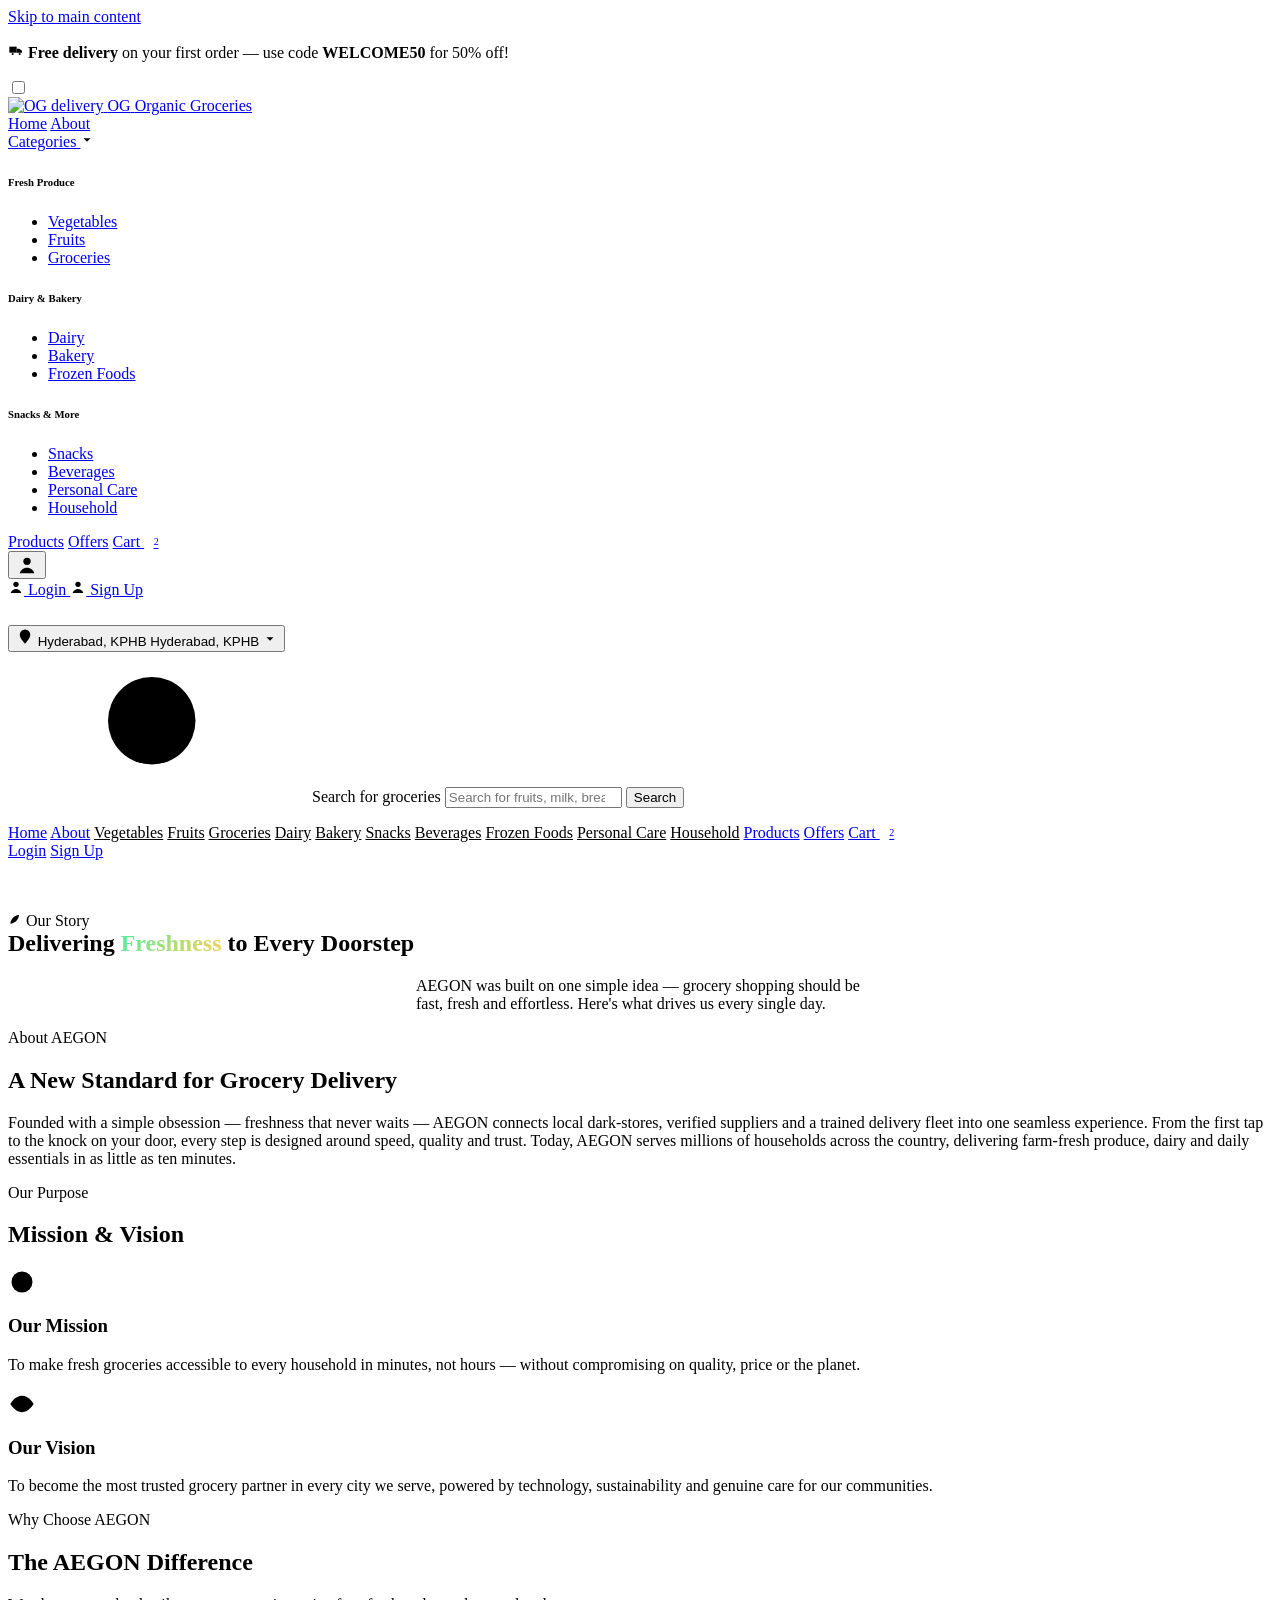
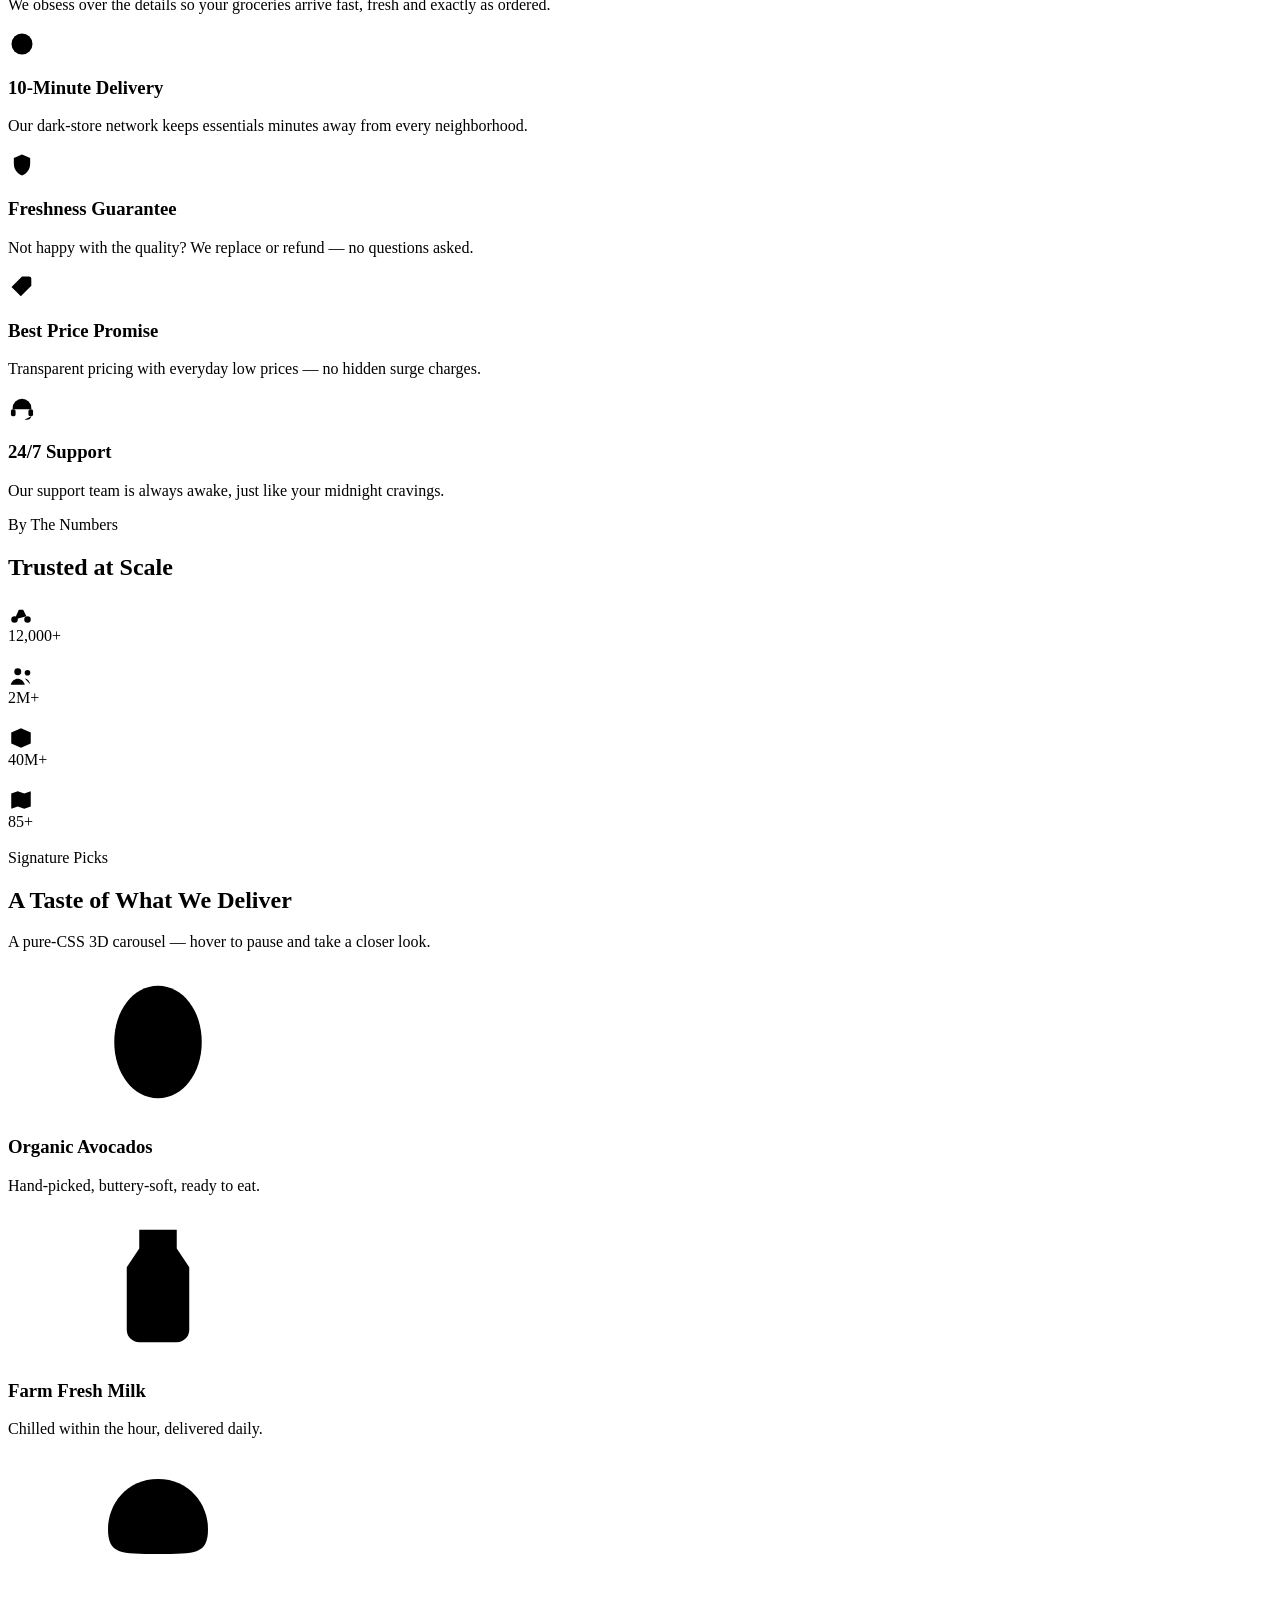
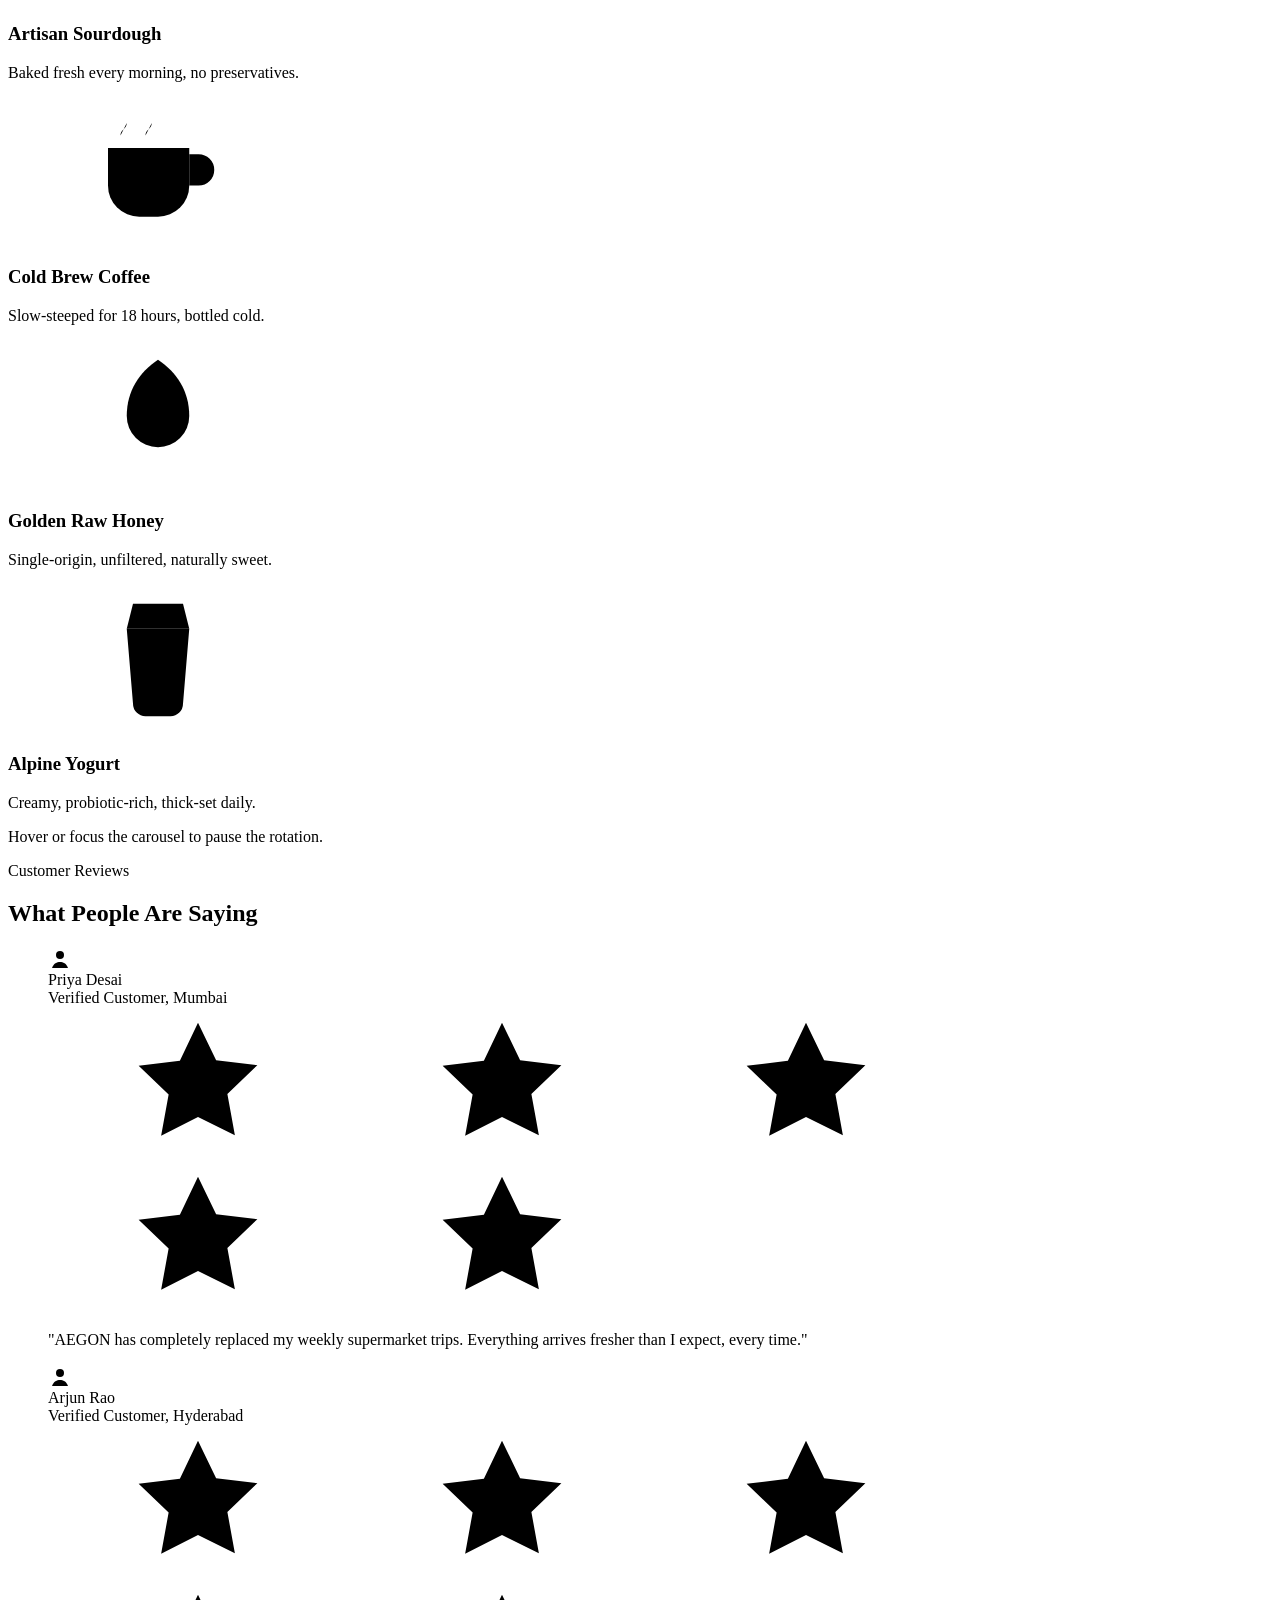
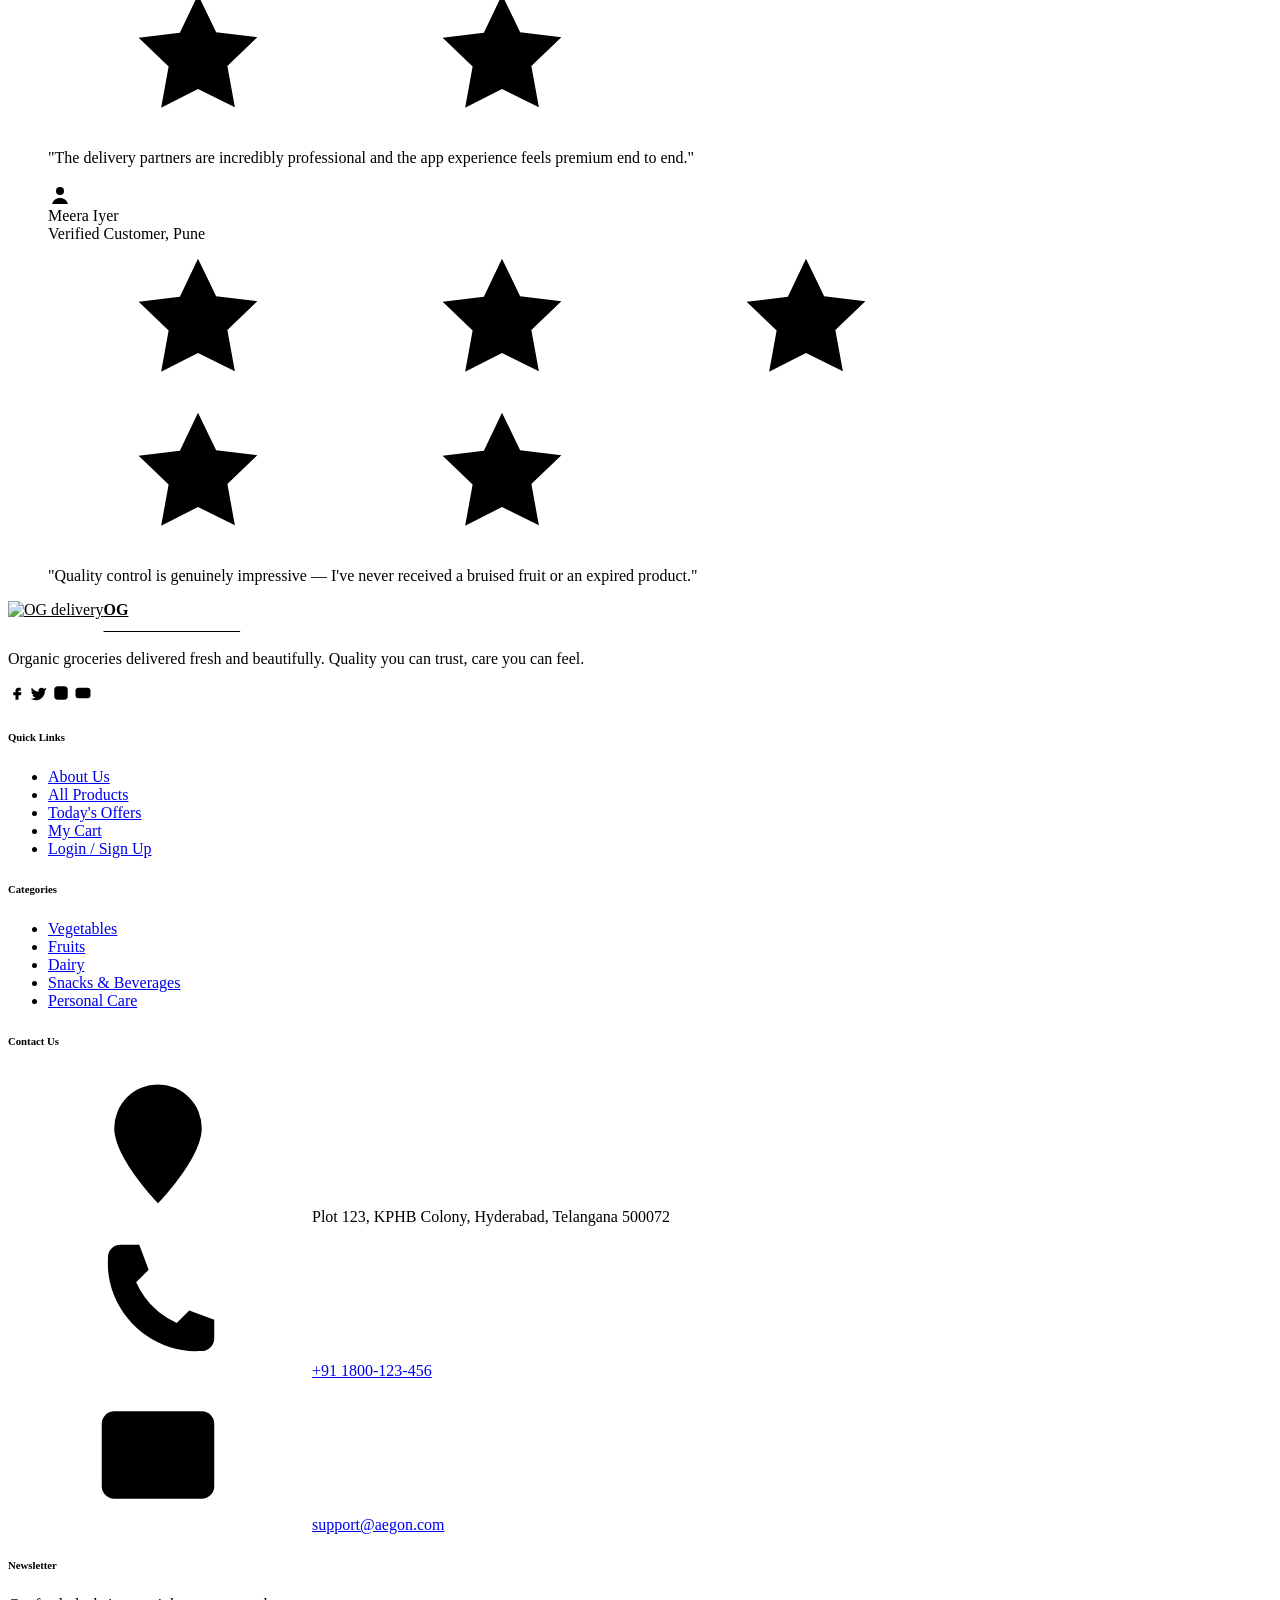
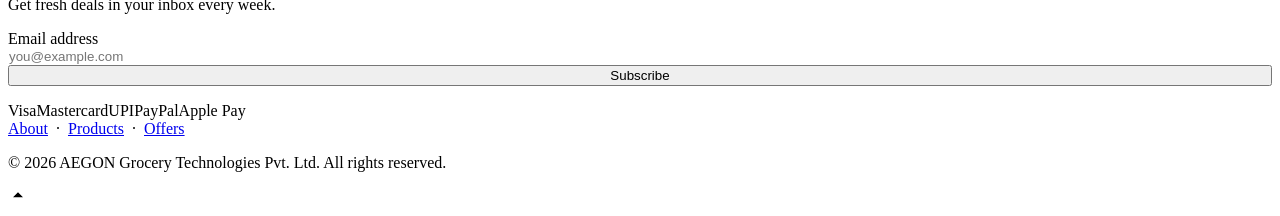
==== commit 998ebecc: "Add files via upload" ====
--- a/about.html
+++ b/about.html
@@ -2,10 +2,10 @@
   <!-- ================= META / SEO ================= -->
   <meta charset="UTF-8">
   <meta name="viewport" content="width=device-width, initial-scale=1.0">
-  <title>About AEGON | Our Mission to Deliver Fresh, Fast</title>
-  <meta name="description" content="Learn about AEGON's mission, vision and the team behind India's premium 10-minute grocery delivery platform.">
-  <meta name="keywords" content="about AEGON, grocery delivery company, AEGON mission, AEGON vision">
-  <meta name="author" content="AEGON">
+  <title>About OG | Organic Groceries, Freshly Delivered</title>
+  <meta name="description" content="Learn about OG's mission, vision and the team behind a beautiful organic grocery delivery experience.">
+  <meta name="keywords" content="about OG, organic groceries, grocery delivery company, OG mission, OG vision">
+  <meta name="author" content="OG">
   <meta name="robots" content="index, follow">
   <meta name="theme-color" content="#0f8f63">
   <link rel="canonical" href="about.html">
@@ -82,11 +82,14 @@
     <input type="checkbox" id="nav-toggle" class="navbar__toggle-input" aria-hidden="true">
 
     <div class="container navbar">
-      <a href="index.html" class="navbar__brand" aria-label="AEGON home">
+      <a href="index.html" class="navbar__brand" aria-label="OG home">
         <span class="navbar__brand-mark" aria-hidden="true">
-          <svg class="icon" width="22" height="22"><use href="#icon-leaf"></use></svg>
+           <img src="../icon/icon.jpg" alt="OG delivery" class="navbar__brand-icon">
         </span>
-        <span class="navbar__brand-name">AEGON</span>
+        <span class="navbar__brand-text">
+          <span class="navbar__brand-name">OG</span>
+          <span class="navbar__brand-tagline">Organic Groceries</span>
+        </span>
       </a>
 
       <nav class="navbar__menu" aria-label="Primary">
@@ -161,8 +164,8 @@
     <div class="container utility-bar">
       <button type="button" class="location-picker" aria-label="Change delivery location">
         <svg class="icon" width="18" height="18" aria-hidden="true"><use href="#icon-location"></use></svg>
-        <span class="location-picker__label">Deliver to</span>
-        <span>Koramangala, Bengaluru</span>
+        <span class="location-picker__label">Hyderabad, KPHB</span>
+        <span>Hyderabad, KPHB</span>
         <svg class="icon" width="14" height="14" aria-hidden="true"><use href="#icon-chevron-down"></use></svg>
       </button>
 
@@ -409,7 +412,7 @@
               <span class="review-card__avatar" aria-hidden="true"><svg class="icon" width="24" height="24"><use href="#icon-user"></use></svg></span>
               <div>
                 <div class="review-card__name">Arjun Rao</div>
-                <div class="review-card__role">Verified Customer, Bengaluru</div>
+                <div class="review-card__role">Verified Customer, Hyderabad</div>
               </div>
             </div>
             <div class="review-card__stars" aria-label="Rated 5 out of 5 stars">
@@ -451,11 +454,14 @@
       <div class="footer-col">
         <a href="index.html" class="navbar__brand" style="color:var(--color-white); margin-bottom: var(--space-sm); display:inline-flex;">
           <span class="navbar__brand-mark" aria-hidden="true">
-            <svg class="icon" width="20" height="20"><use href="#icon-leaf"></use></svg>
+             <img src="../icon/icon.jpg" alt="OG delivery" class="navbar__brand-icon">
           </span>
-          <span>AEGON</span>
+          <span style="display:flex;flex-direction:column;">
+            <span style="font-weight:700;color:var(--color-white);">OG</span>
+            <span style="font-size:0.75rem;color:rgba(255,255,255,0.8);letter-spacing:0.06em;text-transform:uppercase;">Organic Groceries</span>
+          </span>
         </a>
-        <p>Fresh groceries delivered in minutes. Quality you can trust, speed you can count on.</p>
+        <p>Organic groceries delivered fresh and beautifully. Quality you can trust, care you can feel.</p>
         <div class="footer-social">
           <a href="#" aria-label="AEGON on Facebook"><svg class="icon" width="18" height="18" aria-hidden="true"><use href="#icon-facebook"></use></svg></a>
           <a href="#" aria-label="AEGON on Twitter"><svg class="icon" width="18" height="18" aria-hidden="true"><use href="#icon-twitter"></use></svg></a>
@@ -491,7 +497,7 @@
         <address style="font-style:normal; display:flex; flex-direction:column; gap:var(--space-2xs);">
           <div class="footer-contact-item">
             <svg class="icon" aria-hidden="true"><use href="#icon-location"></use></svg>
-            <span>4th Block, Koramangala, Bengaluru, India 560034</span>
+            <span>Plot 123, KPHB Colony, Hyderabad, Telangana 500072</span>
           </div>
           <div class="footer-contact-item">
             <svg class="icon" aria-hidden="true"><use href="#icon-phone"></use></svg>
